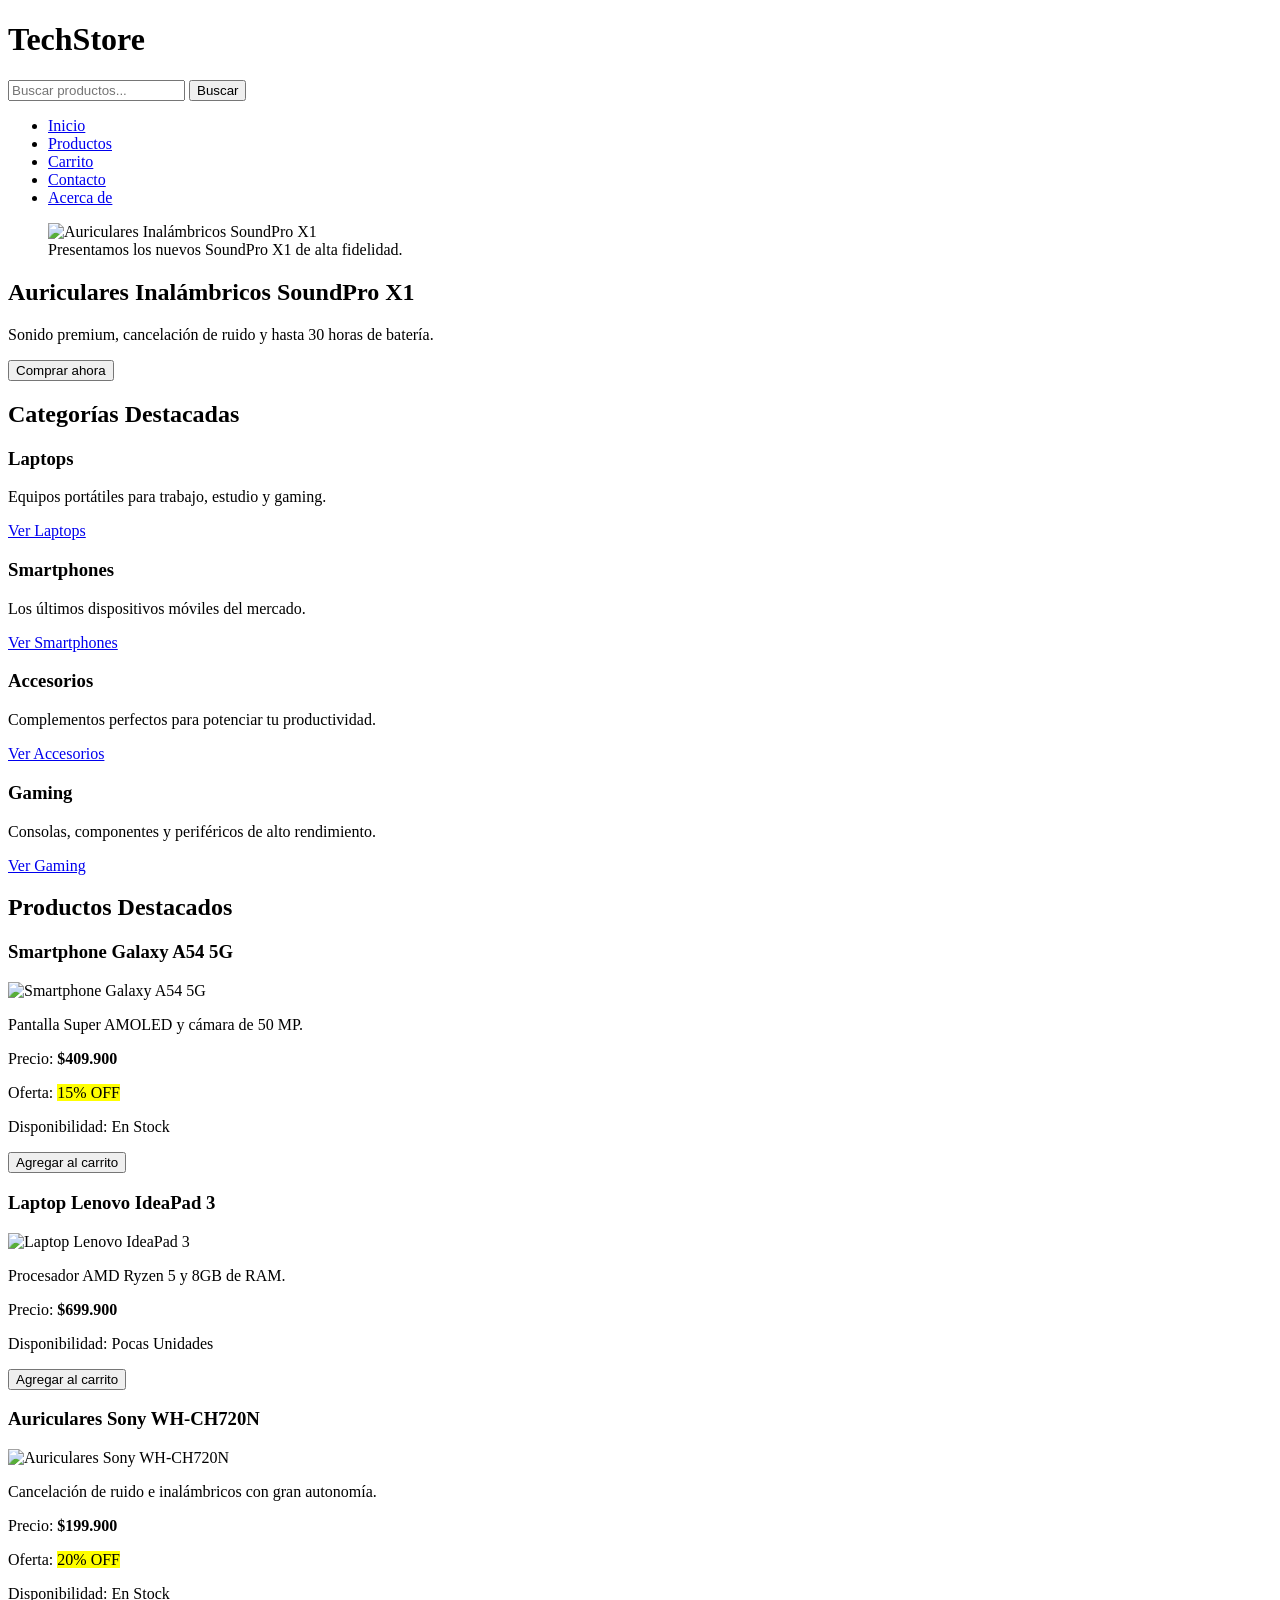
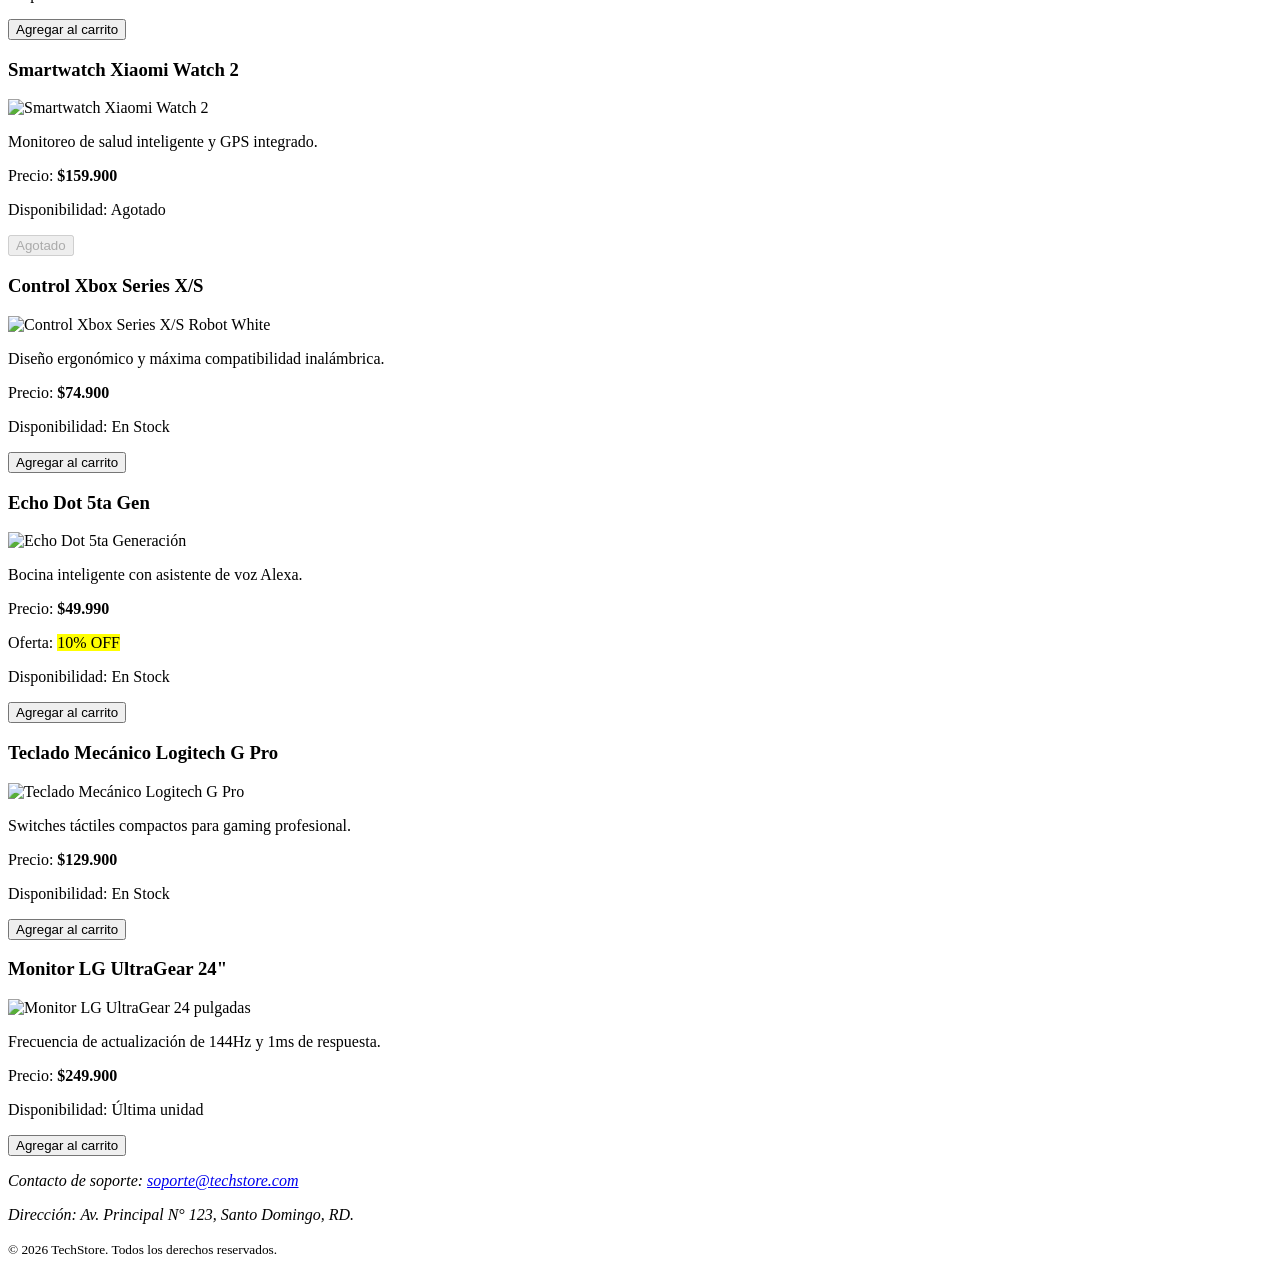
==== Proyecto HTML/index.html @ 65354253 "Add files via upload" ====
<!DOCTYPE html>
<html lang="es">
<head>
    <meta charset="UTF-8">
    <meta name="viewport" content="width=device-width, initial-scale=1.0">
    <meta name="description" content="TechStore Online - Tu tienda de tecnología favorita">
    <title>TechStore Online - Inicio</title>
    <base href="./">
</head>
<body>

    <header>
        <div class="logo">
            <h1>TechStore</h1>
        </div>
        
        <form action="productos.html" method="GET">
            <input type="search" placeholder="Buscar productos..." aria-label="Buscar productos">
            <button type="submit">Buscar</button>
        </form>

        <nav>
            <ul>
                <li><a href="index.html">Inicio</a></li>
                <li><a href="productos.html">Productos</a></li>
                <li><a href="carrito.html">Carrito</a></li>
                <li><a href="contacto.html">Contacto</a></li>
                <li><a href="acerca.html">Acerca de</a></li>
            </ul>
        </nav>
    </header>

    <main>
        <section class="banner-promocional">
            <figure>
                <img src="img/banner-auriculares.jpg" alt="Auriculares Inalámbricos SoundPro X1">
                <figcaption>Presentamos los nuevos SoundPro X1 de alta fidelidad.</figcaption>
            </figure>
            <h1>Auriculares Inalámbricos SoundPro X1</h1>
            <p>Sonido premium, cancelación de ruido y hasta 30 horas de batería.</p>
            <a href="producto.html"><button type="button">Comprar ahora</button></a>
        </section>

        <section class="categorias-destacadas">
            <h2>Categorías Destacadas</h2>
            <nav>
                <article>
                    <h3>Laptops</h3>
                    <p>Equipos portátiles para trabajo, estudio y gaming.</p>
                    <a href="productos.html?categoria=laptops">Ver Laptops</a>
                </article>
                <article>
                    <h3>Smartphones</h3>
                    <p>Los últimos dispositivos móviles del mercado.</p>
                    <a href="productos.html?categoria=smartphones">Ver Smartphones</a>
                </article>
                <article>
                    <h3>Accesorios</h3>
                    <p>Complementos perfectos para potenciar tu productividad.</p>
                    <a href="productos.html?categoria=accesorios">Ver Accesorios</a>
                </article>
                <article>
                    <h3>Gaming</h3>
                    <p>Consolas, componentes y periféricos de alto rendimiento.</p>
                    <a href="productos.html?categoria=gaming">Ver Gaming</a>
                </article>
            </nav>
        </section>

        <section class="productos-destacados">
            <h2>Productos Destacados</h2>
            
            <article class="producto-tarjeta">
                <header>
                    <h3>Smartphone Galaxy A54 5G</h3>
                </header>
                <img src="img/galaxy-a54.jpg" alt="Smartphone Galaxy A54 5G">
                <p>Pantalla Super AMOLED y cámara de 50 MP.</p>
                <footer>
                    <p>Precio: <strong>$409.900</strong></p>
                    <p>Oferta: <mark>15% OFF</mark></p>
                    <p>Disponibilidad: En Stock</p>
                    <button type="button">Agregar al carrito</button>
                </footer>
            </article>

            <article class="producto-tarjeta">
                <header>
                    <h3>Laptop Lenovo IdeaPad 3</h3>
                </header>
                <img src="img/ideapad-3.jpg" alt="Laptop Lenovo IdeaPad 3">
                <p>Procesador AMD Ryzen 5 y 8GB de RAM.</p>
                <footer>
                    <p>Precio: <strong>$699.900</strong></p>
                    <p>Disponibilidad: Pocas Unidades</p>
                    <button type="button">Agregar al carrito</button>
                </footer>
            </article>

            <article class="producto-tarjeta">
                <header>
                    <h3>Auriculares Sony WH-CH720N</h3>
                </header>
                <img src="img/sony-ch720n.jpg" alt="Auriculares Sony WH-CH720N">
                <p>Cancelación de ruido e inalámbricos con gran autonomía.</p>
                <footer>
                    <p>Precio: <strong>$199.900</strong></p>
                    <p>Oferta: <mark>20% OFF</mark></p>
                    <p>Disponibilidad: En Stock</p>
                    <button type="button">Agregar al carrito</button>
                </footer>
            </article>

            <article class="producto-tarjeta">
                <header>
                    <h3>Smartwatch Xiaomi Watch 2</h3>
                </header>
                <img src="img/xiaomi-watch2.jpg" alt="Smartwatch Xiaomi Watch 2">
                <p>Monitoreo de salud inteligente y GPS integrado.</p>
                <footer>
                    <p>Precio: <strong>$159.900</strong></p>
                    <p>Disponibilidad: Agotado</p>
                    <button type="button" disabled>Agotado</button>
                </footer>
            </article>

            <article class="producto-tarjeta">
                <header>
                    <h3>Control Xbox Series X/S</h3>
                </header>
                <img src="img/control-xbox.jpg" alt="Control Xbox Series X/S Robot White">
                <p>Diseño ergonómico y máxima compatibilidad inalámbrica.</p>
                <footer>
                    <p>Precio: <strong>$74.900</strong></p>
                    <p>Disponibilidad: En Stock</p>
                    <button type="button">Agregar al carrito</button>
                </footer>
            </article>

            <article class="producto-tarjeta">
                <header>
                    <h3>Echo Dot 5ta Gen</h3>
                </header>
                <img src="img/echo-dot5.jpg" alt="Echo Dot 5ta Generación">
                <p>Bocina inteligente con asistente de voz Alexa.</p>
                <footer>
                    <p>Precio: <strong>$49.990</strong></p>
                    <p>Oferta: <mark>10% OFF</mark></p>
                    <p>Disponibilidad: En Stock</p>
                    <button type="button">Agregar al carrito</button>
                </footer>
            </article>

            <article class="producto-tarjeta">
                <header>
                    <h3>Teclado Mecánico Logitech G Pro</h3>
                </header>
                <img src="img/teclado-gpro.jpg" alt="Teclado Mecánico Logitech G Pro">
                <p>Switches táctiles compactos para gaming profesional.</p>
                <footer>
                    <p>Precio: <strong>$129.900</strong></p>
                    <p>Disponibilidad: En Stock</p>
                    <button type="button">Agregar al carrito</button>
                </footer>
            </article>

            <article class="producto-tarjeta">
                <header>
                    <h3>Monitor LG UltraGear 24"</h3>
                </header>
                <img src="img/monitor-lg.jpg" alt="Monitor LG UltraGear 24 pulgadas">
                <p>Frecuencia de actualización de 144Hz y 1ms de respuesta.</p>
                <footer>
                    <p>Precio: <strong>$249.900</strong></p>
                    <p>Disponibilidad: Última unidad</p>
                    <button type="button">Agregar al carrito</button>
                </footer>
            </article>
        </section>
    </main>

    <footer>
        <address>
            <p>Contacto de soporte: <a href="mailto:soporte@techstore.com">soporte@techstore.com</a></p>
            <p>Dirección: Av. Principal N° 123, Santo Domingo, RD.</p>
        </address>
        <p><small>&copy; 2026 TechStore. Todos los derechos reservados.</small></p>
    </footer>

</body>
</html>
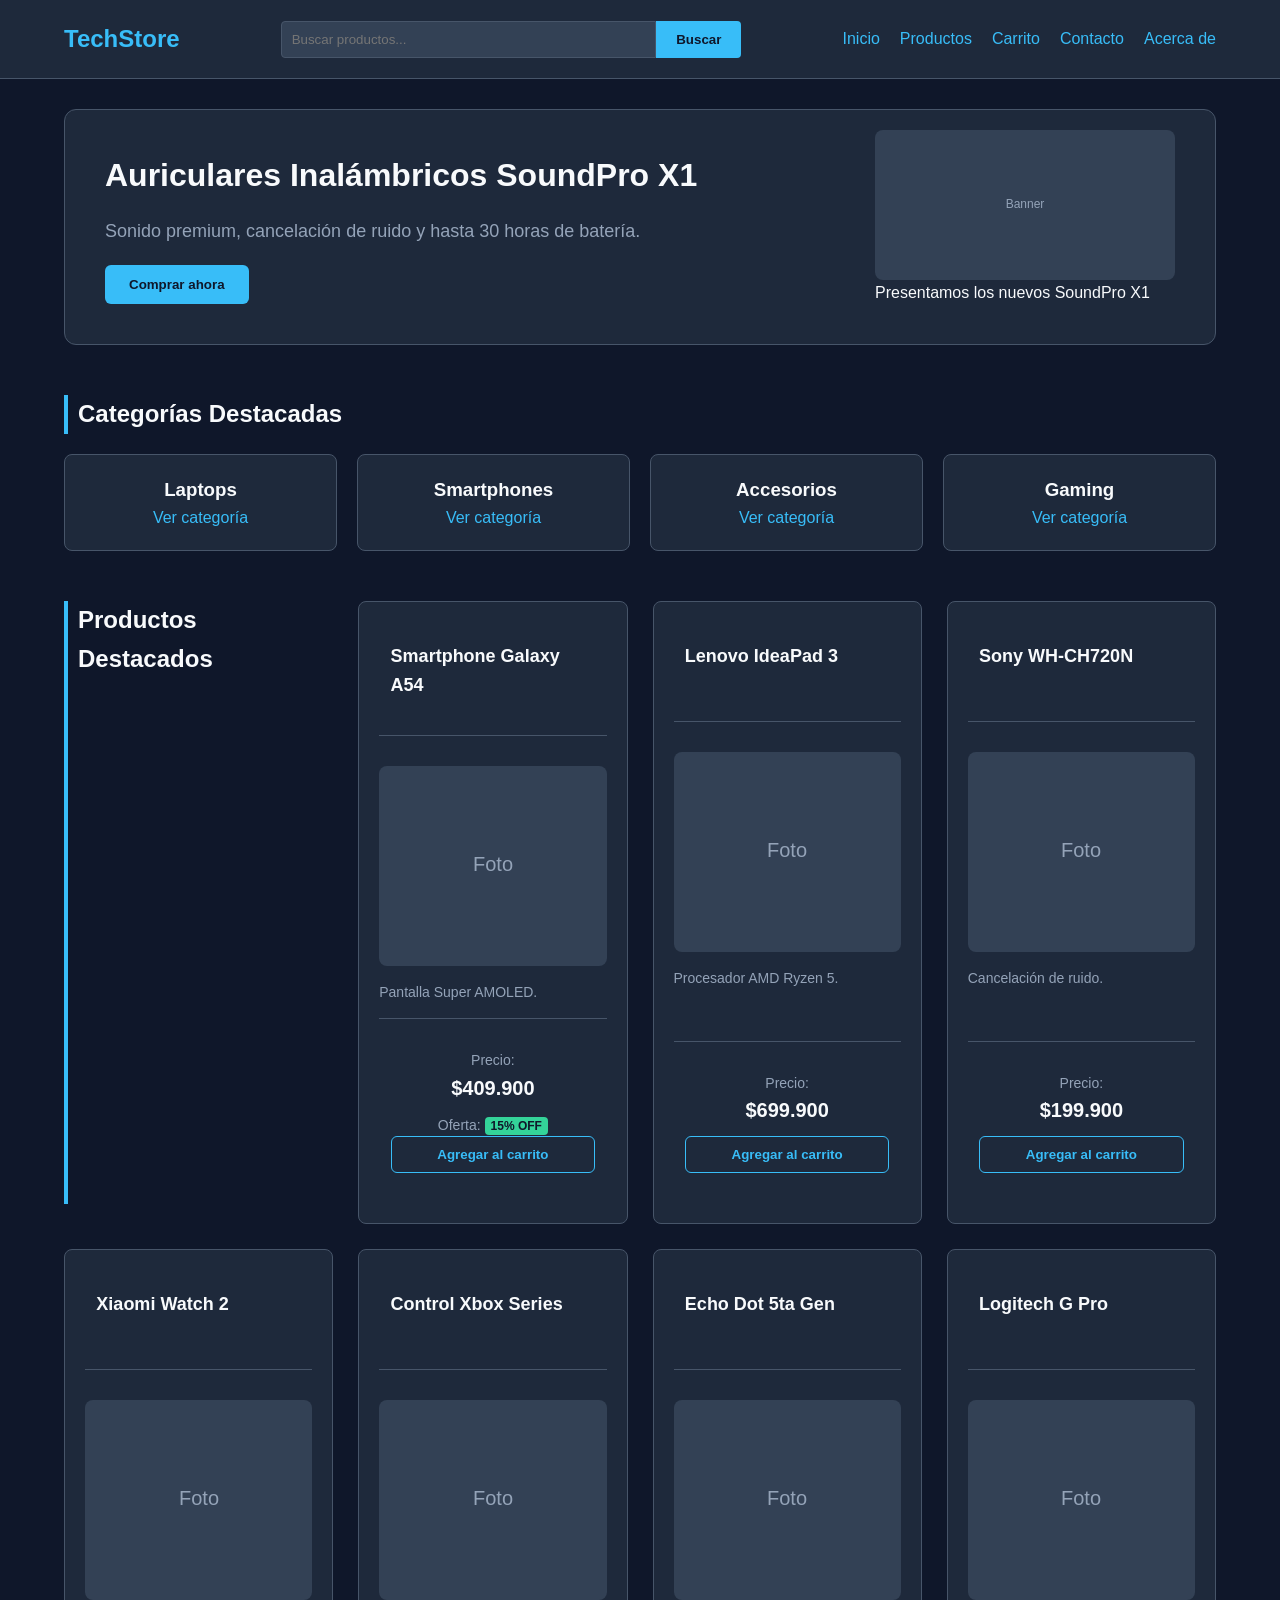
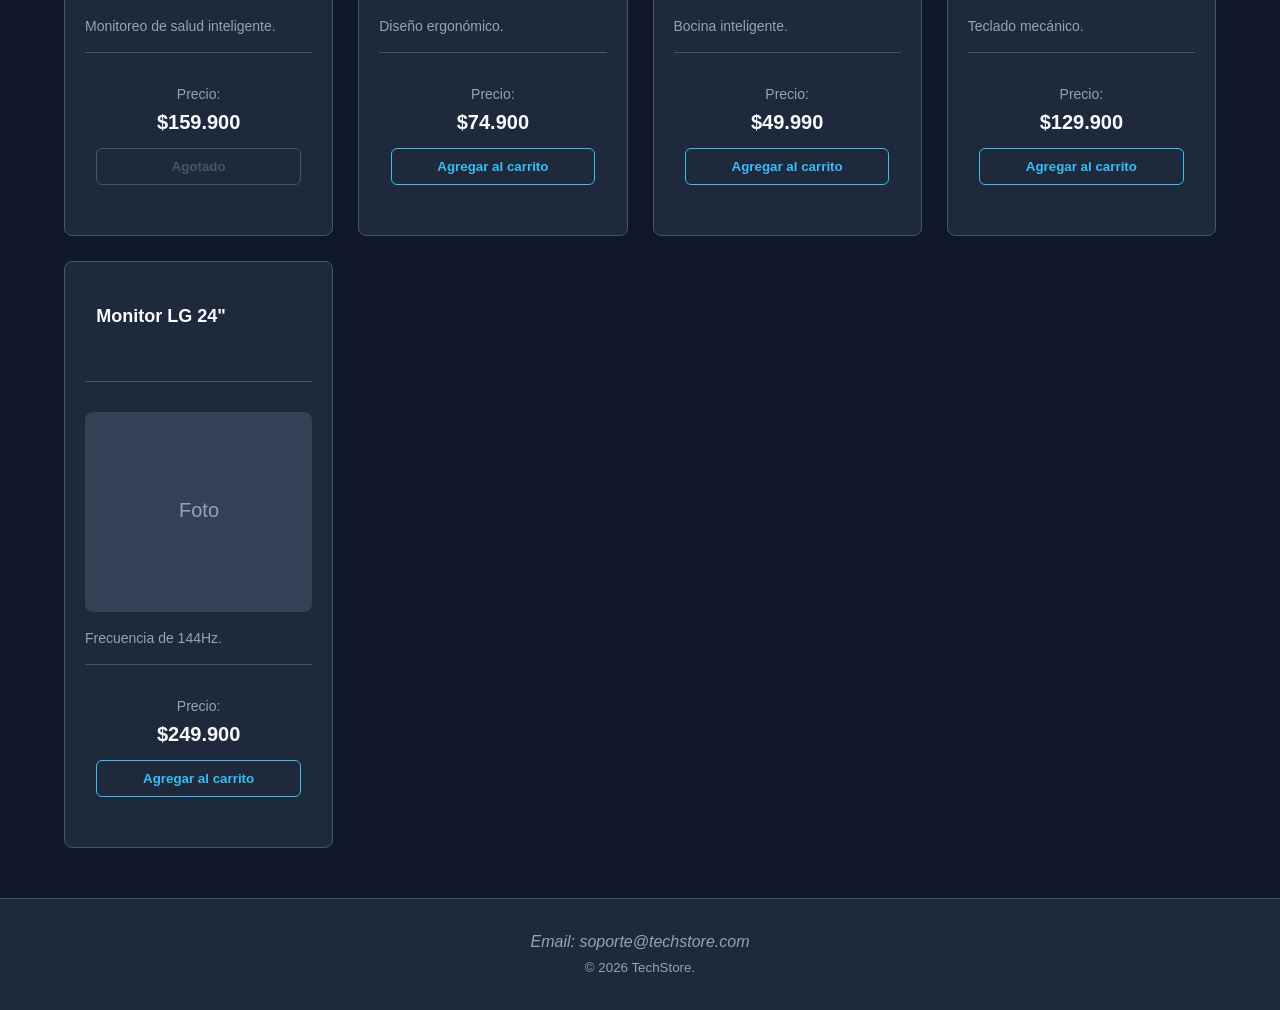
==== commit 06c00536: "Add files via upload" ====
--- a/Proyecto HTML/index.html
+++ b/Proyecto HTML/index.html
@@ -3,9 +3,8 @@
 <head>
     <meta charset="UTF-8">
     <meta name="viewport" content="width=device-width, initial-scale=1.0">
-    <meta name="description" content="TechStore Online - Tu tienda de tecnología favorita">
     <title>TechStore Online - Inicio</title>
-    <base href="./">
+    <link rel="stylesheet" href="style.css">
 </head>
 <body>
 
@@ -13,12 +12,10 @@
         <div class="logo">
             <h1>TechStore</h1>
         </div>
-        
         <form action="productos.html" method="GET">
             <input type="search" placeholder="Buscar productos..." aria-label="Buscar productos">
             <button type="submit">Buscar</button>
         </form>
-
         <nav>
             <ul>
                 <li><a href="index.html">Inicio</a></li>
@@ -33,8 +30,8 @@
     <main>
         <section class="banner-promocional">
             <figure>
-                <img src="img/banner-auriculares.jpg" alt="Auriculares Inalámbricos SoundPro X1">
-                <figcaption>Presentamos los nuevos SoundPro X1 de alta fidelidad.</figcaption>
+                <img src="data:image/svg+xml;charset=UTF-8,%3Csvg%20xmlns%3D%22http%3A%2F%2Fwww.w3.org%2F2000%2Fsvg%22%20width%3D%22600%22%20height%3D%22300%22%3E%3Crect%20width%3D%22100%25%22%20height%3D%22100%25%22%20fill%3D%22%23334155%22%2F%3E%3Ctext%20x%3D%2250%25%22%20y%3D%2250%25%22%20dominant-baseline%3D%22middle%22%20text-anchor%3D%22middle%22%20fill%3D%22%2394a3b8%22%20font-family%3D%22sans-serif%22%20font-size%3D%2224%22%3EBanner%3C%2Ftext%3E%3C%2Fsvg%3E" alt="Promoción">
+                <figcaption>Presentamos los nuevos SoundPro X1</figcaption>
             </figure>
             <h1>Auriculares Inalámbricos SoundPro X1</h1>
             <p>Sonido premium, cancelación de ruido y hasta 30 horas de batería.</p>
@@ -46,23 +43,19 @@
             <nav>
                 <article>
                     <h3>Laptops</h3>
-                    <p>Equipos portátiles para trabajo, estudio y gaming.</p>
-                    <a href="productos.html?categoria=laptops">Ver Laptops</a>
+                    <a href="productos.html?cat=laptops">Ver categoría</a>
                 </article>
                 <article>
                     <h3>Smartphones</h3>
-                    <p>Los últimos dispositivos móviles del mercado.</p>
-                    <a href="productos.html?categoria=smartphones">Ver Smartphones</a>
+                    <a href="productos.html?cat=smartphones">Ver categoría</a>
                 </article>
                 <article>
                     <h3>Accesorios</h3>
-                    <p>Complementos perfectos para potenciar tu productividad.</p>
-                    <a href="productos.html?categoria=accesorios">Ver Accesorios</a>
+                    <a href="productos.html?cat=accesorios">Ver categoría</a>
                 </article>
                 <article>
                     <h3>Gaming</h3>
-                    <p>Consolas, componentes y periféricos de alto rendimiento.</p>
-                    <a href="productos.html?categoria=gaming">Ver Gaming</a>
+                    <a href="productos.html?cat=gaming">Ver categoría</a>
                 </article>
             </nav>
         </section>
@@ -71,108 +64,82 @@
             <h2>Productos Destacados</h2>
             
             <article class="producto-tarjeta">
-                <header>
-                    <h3>Smartphone Galaxy A54 5G</h3>
-                </header>
-                <img src="img/galaxy-a54.jpg" alt="Smartphone Galaxy A54 5G">
-                <p>Pantalla Super AMOLED y cámara de 50 MP.</p>
+                <header><h3>Smartphone Galaxy A54</h3></header>
+                <img src="data:image/svg+xml;charset=UTF-8,%3Csvg%20xmlns%3D%22http%3A%2F%2Fwww.w3.org%2F2000%2Fsvg%22%20width%3D%22300%22%20height%3D%22200%22%3E%3Crect%20width%3D%22100%25%22%20height%3D%22100%25%22%20fill%3D%22%23334155%22%2F%3E%3Ctext%20x%3D%2250%25%22%20y%3D%2250%25%22%20dominant-baseline%3D%22middle%22%20text-anchor%3D%22middle%22%20fill%3D%22%2394a3b8%22%20font-family%3D%22sans-serif%22%20font-size%3D%2220%22%3EFoto%3C%2Ftext%3E%3C%2Fsvg%3E" alt="Galaxy A54">
+                <p>Pantalla Super AMOLED.</p>
                 <footer>
                     <p>Precio: <strong>$409.900</strong></p>
                     <p>Oferta: <mark>15% OFF</mark></p>
-                    <p>Disponibilidad: En Stock</p>
                     <button type="button">Agregar al carrito</button>
                 </footer>
             </article>
 
             <article class="producto-tarjeta">
-                <header>
-                    <h3>Laptop Lenovo IdeaPad 3</h3>
-                </header>
-                <img src="img/ideapad-3.jpg" alt="Laptop Lenovo IdeaPad 3">
-                <p>Procesador AMD Ryzen 5 y 8GB de RAM.</p>
+                <header><h3>Lenovo IdeaPad 3</h3></header>
+                <img src="data:image/svg+xml;charset=UTF-8,%3Csvg%20xmlns%3D%22http%3A%2F%2Fwww.w3.org%2F2000%2Fsvg%22%20width%3D%22300%22%20height%3D%22200%22%3E%3Crect%20width%3D%22100%25%22%20height%3D%22100%25%22%20fill%3D%22%23334155%22%2F%3E%3Ctext%20x%3D%2250%25%22%20y%3D%2250%25%22%20dominant-baseline%3D%22middle%22%20text-anchor%3D%22middle%22%20fill%3D%22%2394a3b8%22%20font-family%3D%22sans-serif%22%20font-size%3D%2220%22%3EFoto%3C%2Ftext%3E%3C%2Fsvg%3E" alt="Lenovo IdeaPad 3">
+                <p>Procesador AMD Ryzen 5.</p>
                 <footer>
                     <p>Precio: <strong>$699.900</strong></p>
-                    <p>Disponibilidad: Pocas Unidades</p>
                     <button type="button">Agregar al carrito</button>
                 </footer>
             </article>
 
             <article class="producto-tarjeta">
-                <header>
-                    <h3>Auriculares Sony WH-CH720N</h3>
-                </header>
-                <img src="img/sony-ch720n.jpg" alt="Auriculares Sony WH-CH720N">
-                <p>Cancelación de ruido e inalámbricos con gran autonomía.</p>
+                <header><h3>Sony WH-CH720N</h3></header>
+                <img src="data:image/svg+xml;charset=UTF-8,%3Csvg%20xmlns%3D%22http%3A%2F%2Fwww.w3.org%2F2000%2Fsvg%22%20width%3D%22300%22%20height%3D%22200%22%3E%3Crect%20width%3D%22100%25%22%20height%3D%22100%25%22%20fill%3D%22%23334155%22%2F%3E%3Ctext%20x%3D%2250%25%22%20y%3D%2250%25%22%20dominant-baseline%3D%22middle%22%20text-anchor%3D%22middle%22%20fill%3D%22%2394a3b8%22%20font-family%3D%22sans-serif%22%20font-size%3D%2220%22%3EFoto%3C%2Ftext%3E%3C%2Fsvg%3E" alt="Auriculares Sony">
+                <p>Cancelación de ruido.</p>
                 <footer>
                     <p>Precio: <strong>$199.900</strong></p>
-                    <p>Oferta: <mark>20% OFF</mark></p>
-                    <p>Disponibilidad: En Stock</p>
                     <button type="button">Agregar al carrito</button>
                 </footer>
             </article>
 
             <article class="producto-tarjeta">
-                <header>
-                    <h3>Smartwatch Xiaomi Watch 2</h3>
-                </header>
-                <img src="img/xiaomi-watch2.jpg" alt="Smartwatch Xiaomi Watch 2">
-                <p>Monitoreo de salud inteligente y GPS integrado.</p>
+                <header><h3>Xiaomi Watch 2</h3></header>
+                <img src="data:image/svg+xml;charset=UTF-8,%3Csvg%20xmlns%3D%22http%3A%2F%2Fwww.w3.org%2F2000%2Fsvg%22%20width%3D%22300%22%20height%3D%22200%22%3E%3Crect%20width%3D%22100%25%22%20height%3D%22100%25%22%20fill%3D%22%23334155%22%2F%3E%3Ctext%20x%3D%2250%25%22%20y%3D%2250%25%22%20dominant-baseline%3D%22middle%22%20text-anchor%3D%22middle%22%20fill%3D%22%2394a3b8%22%20font-family%3D%22sans-serif%22%20font-size%3D%2220%22%3EFoto%3C%2Ftext%3E%3C%2Fsvg%3E" alt="Xiaomi Watch 2">
+                <p>Monitoreo de salud inteligente.</p>
                 <footer>
                     <p>Precio: <strong>$159.900</strong></p>
-                    <p>Disponibilidad: Agotado</p>
                     <button type="button" disabled>Agotado</button>
                 </footer>
             </article>
 
             <article class="producto-tarjeta">
-                <header>
-                    <h3>Control Xbox Series X/S</h3>
-                </header>
-                <img src="img/control-xbox.jpg" alt="Control Xbox Series X/S Robot White">
-                <p>Diseño ergonómico y máxima compatibilidad inalámbrica.</p>
+                <header><h3>Control Xbox Series</h3></header>
+                <img src="data:image/svg+xml;charset=UTF-8,%3Csvg%20xmlns%3D%22http%3A%2F%2Fwww.w3.org%2F2000%2Fsvg%22%20width%3D%22300%22%20height%3D%22200%22%3E%3Crect%20width%3D%22100%25%22%20height%3D%22100%25%22%20fill%3D%22%23334155%22%2F%3E%3Ctext%20x%3D%2250%25%22%20y%3D%2250%25%22%20dominant-baseline%3D%22middle%22%20text-anchor%3D%22middle%22%20fill%3D%22%2394a3b8%22%20font-family%3D%22sans-serif%22%20font-size%3D%2220%22%3EFoto%3C%2Ftext%3E%3C%2Fsvg%3E" alt="Control Xbox">
+                <p>Diseño ergonómico.</p>
                 <footer>
                     <p>Precio: <strong>$74.900</strong></p>
-                    <p>Disponibilidad: En Stock</p>
                     <button type="button">Agregar al carrito</button>
                 </footer>
             </article>
 
             <article class="producto-tarjeta">
-                <header>
-                    <h3>Echo Dot 5ta Gen</h3>
-                </header>
-                <img src="img/echo-dot5.jpg" alt="Echo Dot 5ta Generación">
-                <p>Bocina inteligente con asistente de voz Alexa.</p>
+                <header><h3>Echo Dot 5ta Gen</h3></header>
+                <img src="data:image/svg+xml;charset=UTF-8,%3Csvg%20xmlns%3D%22http%3A%2F%2Fwww.w3.org%2F2000%2Fsvg%22%20width%3D%22300%22%20height%3D%22200%22%3E%3Crect%20width%3D%22100%25%22%20height%3D%22100%25%22%20fill%3D%22%23334155%22%2F%3E%3Ctext%20x%3D%2250%25%22%20y%3D%2250%25%22%20dominant-baseline%3D%22middle%22%20text-anchor%3D%22middle%22%20fill%3D%22%2394a3b8%22%20font-family%3D%22sans-serif%22%20font-size%3D%2220%22%3EFoto%3C%2Ftext%3E%3C%2Fsvg%3E" alt="Echo Dot">
+                <p>Bocina inteligente.</p>
                 <footer>
                     <p>Precio: <strong>$49.990</strong></p>
-                    <p>Oferta: <mark>10% OFF</mark></p>
-                    <p>Disponibilidad: En Stock</p>
                     <button type="button">Agregar al carrito</button>
                 </footer>
             </article>
 
             <article class="producto-tarjeta">
-                <header>
-                    <h3>Teclado Mecánico Logitech G Pro</h3>
-                </header>
-                <img src="img/teclado-gpro.jpg" alt="Teclado Mecánico Logitech G Pro">
-                <p>Switches táctiles compactos para gaming profesional.</p>
+                <header><h3>Logitech G Pro</h3></header>
+                <img src="data:image/svg+xml;charset=UTF-8,%3Csvg%20xmlns%3D%22http%3A%2F%2Fwww.w3.org%2F2000%2Fsvg%22%20width%3D%22300%22%20height%3D%22200%22%3E%3Crect%20width%3D%22100%25%22%20height%3D%22100%25%22%20fill%3D%22%23334155%22%2F%3E%3Ctext%20x%3D%2250%25%22%20y%3D%2250%25%22%20dominant-baseline%3D%22middle%22%20text-anchor%3D%22middle%22%20fill%3D%22%2394a3b8%22%20font-family%3D%22sans-serif%22%20font-size%3D%2220%22%3EFoto%3C%2Ftext%3E%3C%2Fsvg%3E" alt="Logitech G Pro">
+                <p>Teclado mecánico.</p>
                 <footer>
                     <p>Precio: <strong>$129.900</strong></p>
-                    <p>Disponibilidad: En Stock</p>
                     <button type="button">Agregar al carrito</button>
                 </footer>
             </article>
 
             <article class="producto-tarjeta">
-                <header>
-                    <h3>Monitor LG UltraGear 24"</h3>
-                </header>
-                <img src="img/monitor-lg.jpg" alt="Monitor LG UltraGear 24 pulgadas">
-                <p>Frecuencia de actualización de 144Hz y 1ms de respuesta.</p>
+                <header><h3>Monitor LG 24"</h3></header>
+                <img src="data:image/svg+xml;charset=UTF-8,%3Csvg%20xmlns%3D%22http%3A%2F%2Fwww.w3.org%2F2000%2Fsvg%22%20width%3D%22300%22%20height%3D%22200%22%3E%3Crect%20width%3D%22100%25%22%20height%3D%22100%25%22%20fill%3D%22%23334155%22%2F%3E%3Ctext%20x%3D%2250%25%22%20y%3D%2250%25%22%20dominant-baseline%3D%22middle%22%20text-anchor%3D%22middle%22%20fill%3D%22%2394a3b8%22%20font-family%3D%22sans-serif%22%20font-size%3D%2220%22%3EFoto%3C%2Ftext%3E%3C%2Fsvg%3E" alt="Monitor LG">
+                <p>Frecuencia de 144Hz.</p>
                 <footer>
                     <p>Precio: <strong>$249.900</strong></p>
-                    <p>Disponibilidad: Última unidad</p>
                     <button type="button">Agregar al carrito</button>
                 </footer>
             </article>
@@ -181,10 +148,9 @@
 
     <footer>
         <address>
-            <p>Contacto de soporte: <a href="mailto:soporte@techstore.com">soporte@techstore.com</a></p>
-            <p>Dirección: Av. Principal N° 123, Santo Domingo, RD.</p>
+            <p>Email: soporte@techstore.com</p>
         </address>
-        <p><small>&copy; 2026 TechStore. Todos los derechos reservados.</small></p>
+        <p><small>&copy; 2026 TechStore.</small></p>
     </footer>
 
 </body>
--- a/Proyecto HTML/style.css
+++ b/Proyecto HTML/style.css
@@ -0,0 +1,424 @@
+/* ==========================================================================
+   style.css - Diseño para TechStore Online
+   ========================================================================== */
+
+/* 1. Variables y reseteo básico */
+:root {
+    --bg-main: #0f172a;        /* Fondo principal (azul muy oscuro) */
+    --bg-card: #1e293b;        /* Fondo de tarjetas y secciones */
+    --bg-input: #334155;       /* Fondo de inputs */
+    --text-main: #f8fafc;      /* Texto principal (blanco) */
+    --text-muted: #94a3b8;     /* Texto secundario (gris claro) */
+    --accent: #38bdf8;         /* Color de acento (cyan) */
+    --accent-hover: #0ea5e9;   /* Color de acento al pasar el mouse */
+    --border-color: #475569;   /* Color de bordes */
+    --font-family: 'Segoe UI', Roboto, Helvetica, Arial, sans-serif;
+}
+
+* {
+    box-sizing: border-box;
+    margin: 0;
+    padding: 0;
+}
+
+body {
+    background-color: var(--bg-main);
+    color: var(--text-main);
+    font-family: var(--font-family);
+    line-height: 1.6;
+}
+
+a {
+    color: var(--accent);
+    text-decoration: none;
+    transition: color 0.3s;
+}
+
+a:hover {
+    color: var(--accent-hover);
+    text-decoration: underline;
+}
+
+img, video {
+    max-width: 100%;
+    height: auto;
+    border-radius: 8px;
+    display: block;
+}
+
+/* 2. Encabezado y Navegación */
+header {
+    background-color: var(--bg-card);
+    border-bottom: 1px solid var(--border-color);
+    padding: 20px 5%;
+    display: flex;
+    justify-content: space-between;
+    align-items: center;
+    flex-wrap: wrap;
+    margin-bottom: 30px;
+}
+
+header .logo h1 {
+    color: var(--accent);
+    font-size: 24px;
+}
+
+header form {
+    display: flex;
+    width: 40%;
+}
+
+header form input {
+    width: 100%;
+    padding: 10px;
+    background-color: var(--bg-input);
+    border: 1px solid var(--border-color);
+    color: var(--text-main);
+    border-radius: 4px 0 0 4px;
+    outline: none;
+}
+
+header form button {
+    padding: 10px 20px;
+    background-color: var(--accent);
+    color: var(--bg-main);
+    border: none;
+    border-radius: 0 4px 4px 0;
+    font-weight: bold;
+    cursor: pointer;
+}
+
+header nav ul {
+    list-style: none;
+    display: flex;
+    gap: 20px;
+}
+
+/* 3. Estructura Principal */
+main {
+    padding: 0 5%;
+    min-height: 60vh;
+}
+
+section {
+    margin-bottom: 50px;
+}
+
+h2 {
+    margin-bottom: 20px;
+    border-left: 4px solid var(--accent);
+    padding-left: 10px;
+    color: var(--text-main);
+}
+
+/* 4. Banner Promocional */
+.banner-promocional {
+    background-color: var(--bg-card);
+    border: 1px solid var(--border-color);
+    border-radius: 12px;
+    padding: 40px;
+    display: flex;
+    flex-direction: column;
+    position: relative;
+}
+
+.banner-promocional figure {
+    position: absolute;
+    right: 40px;
+    top: 20px;
+    width: 300px;
+}
+
+.banner-promocional figure img {
+    width: 100%;
+}
+
+.banner-promocional h1 {
+    font-size: 32px;
+    margin-bottom: 15px;
+    max-width: 60%;
+}
+
+.banner-promocional p {
+    font-size: 18px;
+    color: var(--text-muted);
+    margin-bottom: 20px;
+    max-width: 60%;
+}
+
+.banner-promocional button {
+    align-self: flex-start;
+    padding: 12px 24px;
+    background-color: var(--accent);
+    color: var(--bg-main);
+    border: none;
+    border-radius: 6px;
+    font-weight: bold;
+    cursor: pointer;
+}
+
+/* 5. Categorías y Productos (Grid) */
+.categorias-destacadas nav {
+    display: grid;
+    grid-template-columns: repeat(auto-fit, minmax(200px, 1fr));
+    gap: 20px;
+}
+
+.categorias-destacadas article {
+    background-color: var(--bg-card);
+    padding: 20px;
+    border-radius: 8px;
+    text-align: center;
+    border: 1px solid var(--border-color);
+}
+
+.productos-destacados {
+    display: grid;
+    grid-template-columns: repeat(auto-fit, minmax(250px, 1fr));
+    gap: 25px;
+}
+
+.producto-tarjeta {
+    background-color: var(--bg-card);
+    border: 1px solid var(--border-color);
+    border-radius: 8px;
+    padding: 20px;
+    display: flex;
+    flex-direction: column;
+    transition: transform 0.2s;
+}
+
+.producto-tarjeta:hover {
+    transform: translateY(-5px);
+    border-color: var(--accent);
+}
+
+.producto-tarjeta header h3 {
+    font-size: 18px;
+    margin-bottom: 15px;
+    min-height: 44px;
+}
+
+.producto-tarjeta img {
+    width: 100%;
+    height: 200px;
+    object-fit: cover;
+    margin-bottom: 15px;
+}
+
+.producto-tarjeta p {
+    color: var(--text-muted);
+    font-size: 14px;
+    flex-grow: 1;
+}
+
+.producto-tarjeta footer {
+    margin-top: 15px;
+}
+
+.producto-tarjeta footer strong {
+    font-size: 20px;
+    color: var(--text-main);
+    display: block;
+    margin-bottom: 10px;
+}
+
+.producto-tarjeta footer button {
+    width: 100%;
+    padding: 10px;
+    background-color: transparent;
+    border: 1px solid var(--accent);
+    color: var(--accent);
+    border-radius: 6px;
+    font-weight: bold;
+    cursor: pointer;
+    transition: all 0.3s;
+}
+
+.producto-tarjeta footer button:hover:not(:disabled) {
+    background-color: var(--accent);
+    color: var(--bg-main);
+}
+
+.producto-tarjeta footer button:disabled {
+    border-color: var(--border-color);
+    color: var(--border-color);
+    cursor: not-allowed;
+}
+
+mark {
+    background-color: #34d399;
+    color: var(--bg-main);
+    padding: 2px 6px;
+    border-radius: 4px;
+    font-size: 12px;
+    font-weight: bold;
+}
+
+/* 6. Layout con Aside (Filtros) */
+aside {
+    float: left;
+    width: 25%;
+    background-color: var(--bg-card);
+    padding: 20px;
+    border-radius: 8px;
+    border: 1px solid var(--border-color);
+}
+
+aside fieldset {
+    border: none;
+}
+
+aside legend {
+    color: var(--accent);
+    font-weight: bold;
+    margin-bottom: 15px;
+}
+
+aside p {
+    margin-bottom: 15px;
+}
+
+aside label {
+    display: block;
+    margin-bottom: 5px;
+    font-size: 14px;
+}
+
+aside input[type="text"], 
+aside input[type="range"],
+aside select {
+    width: 100%;
+    padding: 8px;
+    background-color: var(--bg-input);
+    border: 1px solid var(--border-color);
+    color: var(--text-main);
+    border-radius: 4px;
+}
+
+aside button {
+    width: 100%;
+    padding: 10px;
+    margin-top: 10px;
+    border-radius: 4px;
+    font-weight: bold;
+    cursor: pointer;
+    border: none;
+}
+
+aside button[type="submit"] {
+    background-color: var(--accent);
+    color: var(--bg-main);
+}
+
+aside button[type="reset"] {
+    background-color: transparent;
+    border: 1px solid var(--border-color);
+    color: var(--text-muted);
+}
+
+.listado-productos {
+    float: right;
+    width: 72%;
+    display: grid;
+    grid-template-columns: repeat(auto-fit, minmax(250px, 1fr));
+    gap: 20px;
+}
+
+/* 7. Tablas (Carrito y Detalles) */
+table {
+    width: 100%;
+    border-collapse: collapse;
+    background-color: var(--bg-card);
+    border-radius: 8px;
+    overflow: hidden;
+    margin-bottom: 20px;
+}
+
+caption {
+    text-align: left;
+    font-weight: bold;
+    color: var(--accent);
+    margin-bottom: 10px;
+    font-size: 18px;
+}
+
+th, td {
+    padding: 15px;
+    text-align: left;
+    border-bottom: 1px solid var(--border-color);
+}
+
+th {
+    background-color: var(--bg-input);
+}
+
+tfoot td {
+    background-color: var(--bg-input);
+}
+
+/* 8. Formularios de Contacto */
+.contacto-seccion form {
+    background-color: var(--bg-card);
+    padding: 30px;
+    border-radius: 8px;
+    border: 1px solid var(--border-color);
+    max-width: 600px;
+    margin: 0 auto;
+}
+
+.contacto-seccion input:not([type="checkbox"]):not([type="radio"]):not([type="color"]):not([type="range"]),
+.contacto-seccion textarea {
+    width: 100%;
+    padding: 10px;
+    background-color: var(--bg-input);
+    border: 1px solid var(--border-color);
+    color: var(--text-main);
+    border-radius: 4px;
+    font-family: inherit;
+}
+
+.contacto-seccion button {
+    padding: 10px 20px;
+    background-color: var(--accent);
+    color: var(--bg-main);
+    border: none;
+    border-radius: 4px;
+    font-weight: bold;
+    cursor: pointer;
+    margin-right: 10px;
+}
+
+/* 9. Detalles y Pie de página */
+details {
+    background-color: var(--bg-card);
+    padding: 15px;
+    border-radius: 8px;
+    border: 1px solid var(--border-color);
+    margin-top: 20px;
+}
+
+summary {
+    cursor: pointer;
+    color: var(--accent);
+    font-weight: bold;
+}
+
+footer {
+    background-color: var(--bg-card);
+    border-top: 1px solid var(--border-color);
+    text-align: center;
+    padding: 30px 5%;
+    margin-top: 50px;
+    color: var(--text-muted);
+}
+
+/* 10. Responsivo Básico */
+@media (max-width: 900px) {
+    header form { width: 100%; margin: 15px 0; order: 3; }
+    header nav { width: 100%; display: flex; justify-content: center; }
+    .banner-promocional figure { display: none; }
+    .banner-promocional h1, .banner-promocional p { max-width: 100%; }
+    aside { width: 100%; float: none; margin-bottom: 30px; }
+    .listado-productos { width: 100%; float: none; }
+}
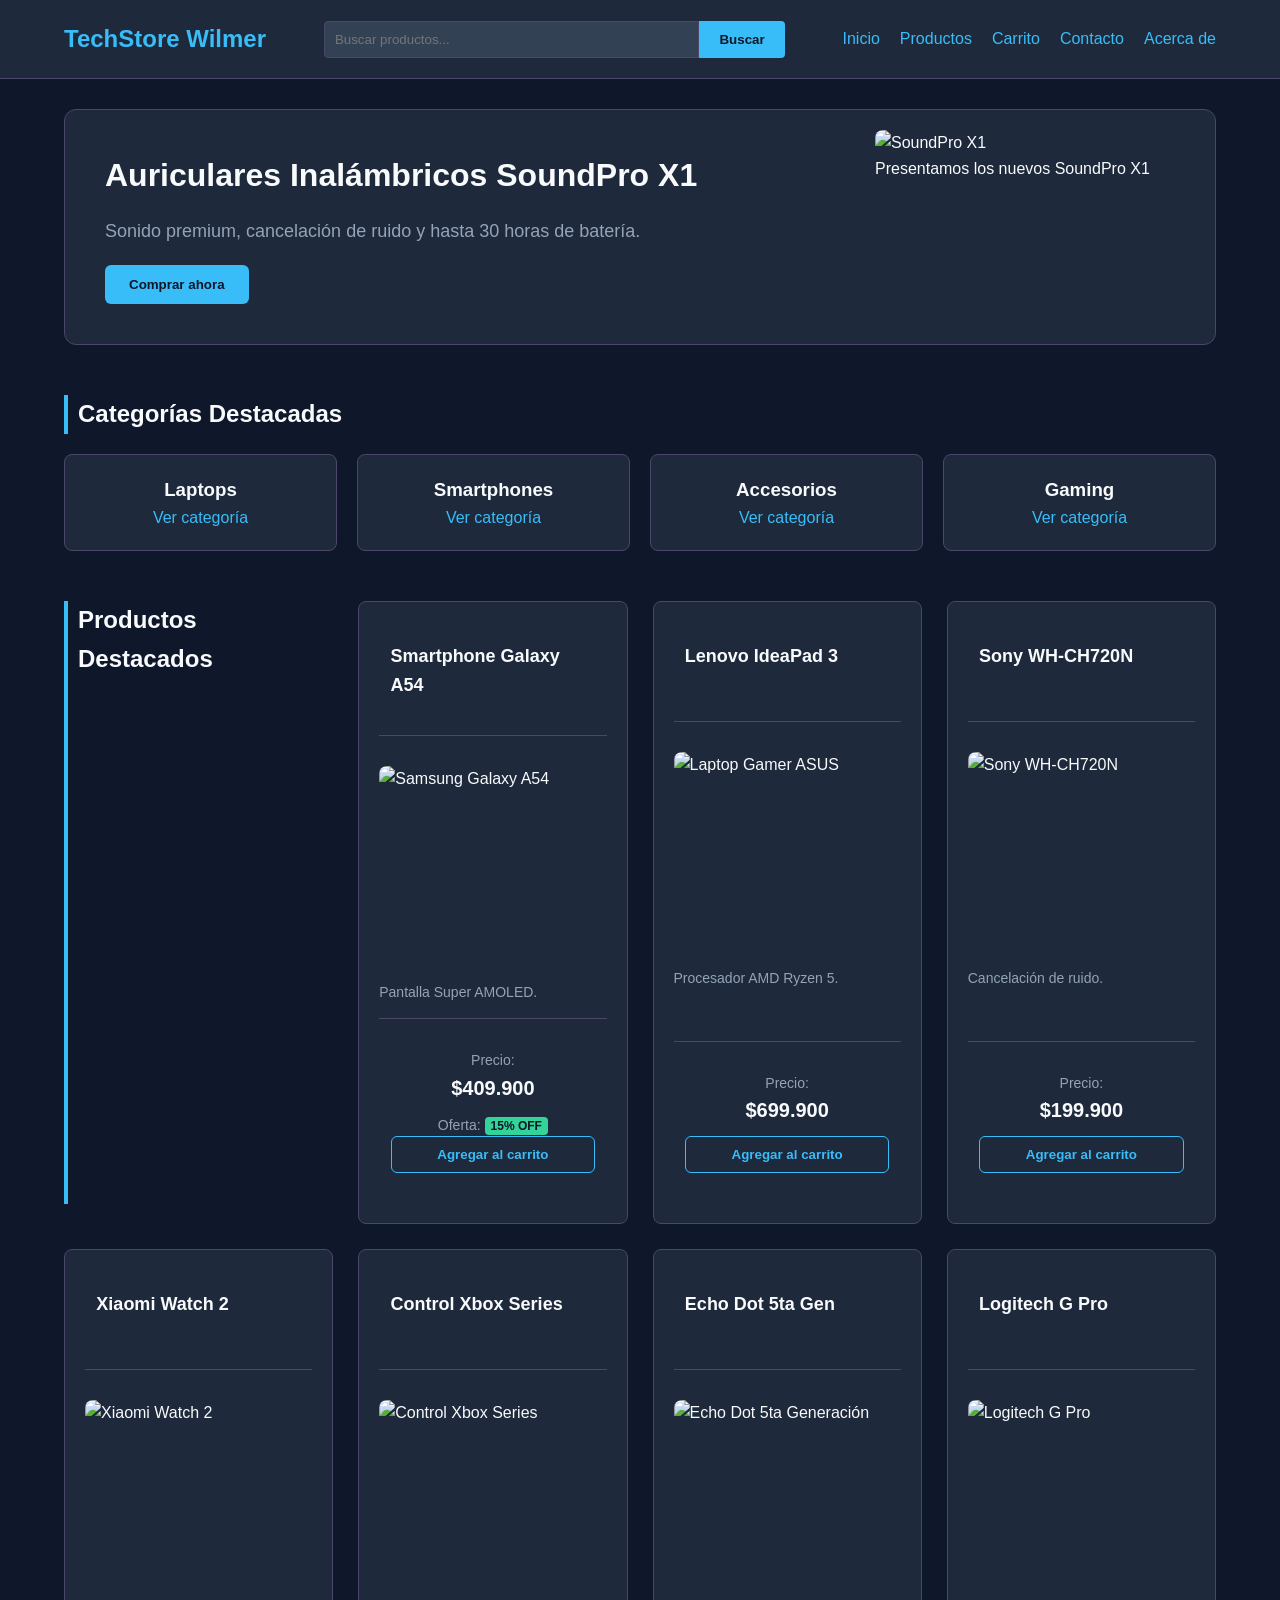
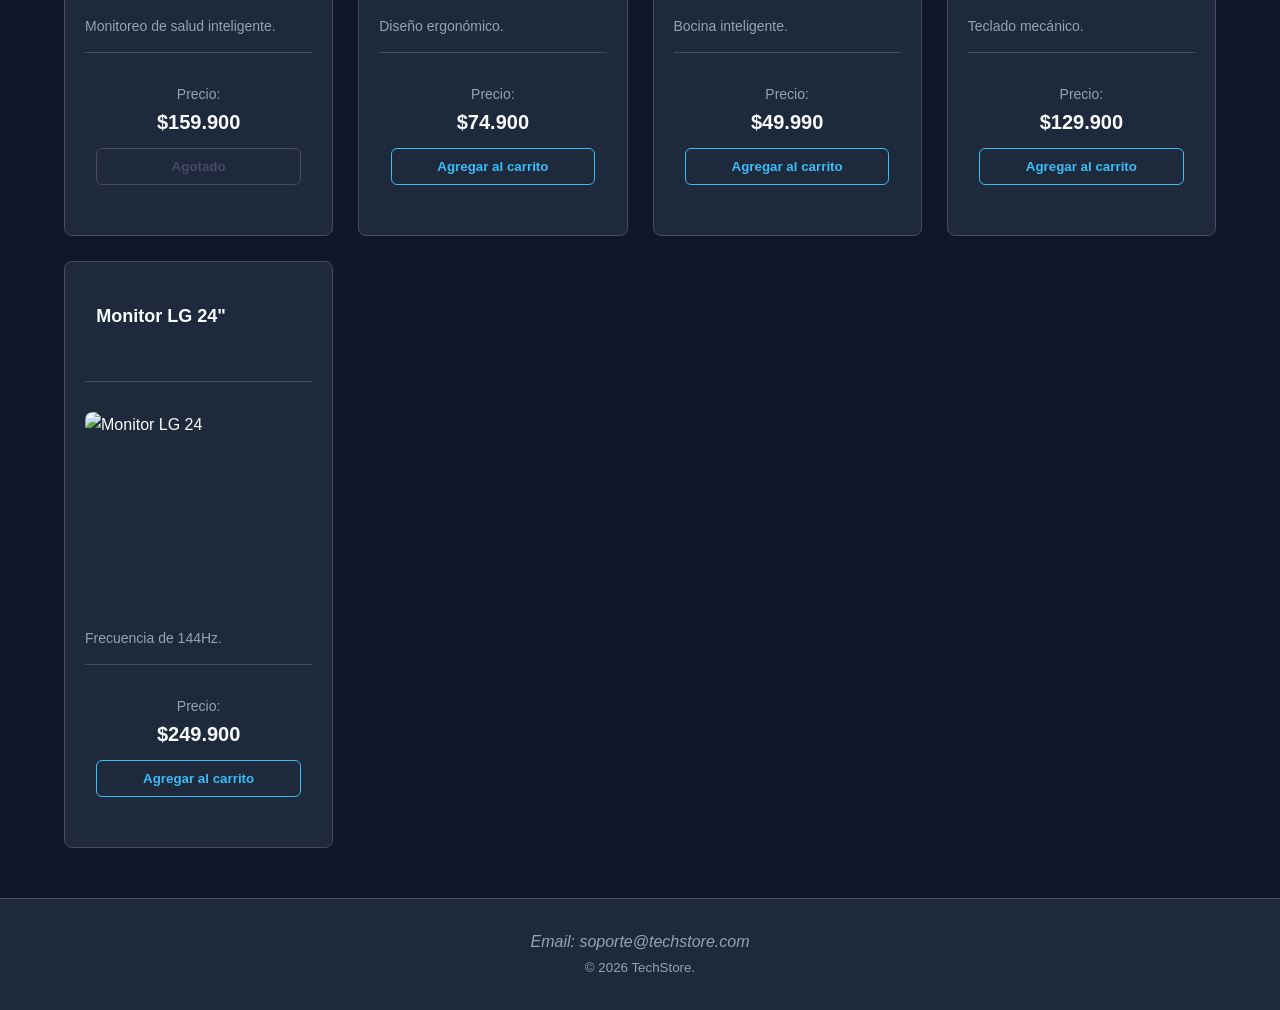
==== commit d6210837: "Add files via upload" ====
--- a/Proyecto HTML/index.html
+++ b/Proyecto HTML/index.html
@@ -10,7 +10,7 @@
 
     <header>
         <div class="logo">
-            <h1>TechStore</h1>
+            <h1>TechStore Wilmer</h1>
         </div>
         <form action="productos.html" method="GET">
             <input type="search" placeholder="Buscar productos..." aria-label="Buscar productos">
@@ -30,8 +30,9 @@
     <main>
         <section class="banner-promocional">
             <figure>
-                <img src="data:image/svg+xml;charset=UTF-8,%3Csvg%20xmlns%3D%22http%3A%2F%2Fwww.w3.org%2F2000%2Fsvg%22%20width%3D%22600%22%20height%3D%22300%22%3E%3Crect%20width%3D%22100%25%22%20height%3D%22100%25%22%20fill%3D%22%23334155%22%2F%3E%3Ctext%20x%3D%2250%25%22%20y%3D%2250%25%22%20dominant-baseline%3D%22middle%22%20text-anchor%3D%22middle%22%20fill%3D%22%2394a3b8%22%20font-family%3D%22sans-serif%22%20font-size%3D%2224%22%3EBanner%3C%2Ftext%3E%3C%2Fsvg%3E" alt="Promoción">
-                <figcaption>Presentamos los nuevos SoundPro X1</figcaption>
+            <img src="https://images.unsplash.com/photo-1484704849700-f032a568e944?w=600"
+             alt="SoundPro X1">
+            <figcaption>Presentamos los nuevos SoundPro X1</figcaption>
             </figure>
             <h1>Auriculares Inalámbricos SoundPro X1</h1>
             <p>Sonido premium, cancelación de ruido y hasta 30 horas de batería.</p>
@@ -65,8 +66,9 @@
             
             <article class="producto-tarjeta">
                 <header><h3>Smartphone Galaxy A54</h3></header>
-                <img src="data:image/svg+xml;charset=UTF-8,%3Csvg%20xmlns%3D%22http%3A%2F%2Fwww.w3.org%2F2000%2Fsvg%22%20width%3D%22300%22%20height%3D%22200%22%3E%3Crect%20width%3D%22100%25%22%20height%3D%22100%25%22%20fill%3D%22%23334155%22%2F%3E%3Ctext%20x%3D%2250%25%22%20y%3D%2250%25%22%20dominant-baseline%3D%22middle%22%20text-anchor%3D%22middle%22%20fill%3D%22%2394a3b8%22%20font-family%3D%22sans-serif%22%20font-size%3D%2220%22%3EFoto%3C%2Ftext%3E%3C%2Fsvg%3E" alt="Galaxy A54">
-                <p>Pantalla Super AMOLED.</p>
+                <img src="https://images.unsplash.com/photo-1511707171634-5f897ff02aa9?w=600"
+                alt="Samsung Galaxy A54">
+                     <p>Pantalla Super AMOLED.</p>
                 <footer>
                     <p>Precio: <strong>$409.900</strong></p>
                     <p>Oferta: <mark>15% OFF</mark></p>
@@ -76,7 +78,8 @@
 
             <article class="producto-tarjeta">
                 <header><h3>Lenovo IdeaPad 3</h3></header>
-                <img src="data:image/svg+xml;charset=UTF-8,%3Csvg%20xmlns%3D%22http%3A%2F%2Fwww.w3.org%2F2000%2Fsvg%22%20width%3D%22300%22%20height%3D%22200%22%3E%3Crect%20width%3D%22100%25%22%20height%3D%22100%25%22%20fill%3D%22%23334155%22%2F%3E%3Ctext%20x%3D%2250%25%22%20y%3D%2250%25%22%20dominant-baseline%3D%22middle%22%20text-anchor%3D%22middle%22%20fill%3D%22%2394a3b8%22%20font-family%3D%22sans-serif%22%20font-size%3D%2220%22%3EFoto%3C%2Ftext%3E%3C%2Fsvg%3E" alt="Lenovo IdeaPad 3">
+                <img src="https://images.unsplash.com/photo-1496181133206-80ce9b88a853?w=600"
+                alt="Laptop Gamer ASUS">
                 <p>Procesador AMD Ryzen 5.</p>
                 <footer>
                     <p>Precio: <strong>$699.900</strong></p>
@@ -86,7 +89,8 @@
 
             <article class="producto-tarjeta">
                 <header><h3>Sony WH-CH720N</h3></header>
-                <img src="data:image/svg+xml;charset=UTF-8,%3Csvg%20xmlns%3D%22http%3A%2F%2Fwww.w3.org%2F2000%2Fsvg%22%20width%3D%22300%22%20height%3D%22200%22%3E%3Crect%20width%3D%22100%25%22%20height%3D%22100%25%22%20fill%3D%22%23334155%22%2F%3E%3Ctext%20x%3D%2250%25%22%20y%3D%2250%25%22%20dominant-baseline%3D%22middle%22%20text-anchor%3D%22middle%22%20fill%3D%22%2394a3b8%22%20font-family%3D%22sans-serif%22%20font-size%3D%2220%22%3EFoto%3C%2Ftext%3E%3C%2Fsvg%3E" alt="Auriculares Sony">
+                <img src="https://images.unsplash.com/photo-1505740420928-5e560c06d30e?w=600"
+                alt="Sony WH-CH720N">
                 <p>Cancelación de ruido.</p>
                 <footer>
                     <p>Precio: <strong>$199.900</strong></p>
@@ -96,7 +100,8 @@
 
             <article class="producto-tarjeta">
                 <header><h3>Xiaomi Watch 2</h3></header>
-                <img src="data:image/svg+xml;charset=UTF-8,%3Csvg%20xmlns%3D%22http%3A%2F%2Fwww.w3.org%2F2000%2Fsvg%22%20width%3D%22300%22%20height%3D%22200%22%3E%3Crect%20width%3D%22100%25%22%20height%3D%22100%25%22%20fill%3D%22%23334155%22%2F%3E%3Ctext%20x%3D%2250%25%22%20y%3D%2250%25%22%20dominant-baseline%3D%22middle%22%20text-anchor%3D%22middle%22%20fill%3D%22%2394a3b8%22%20font-family%3D%22sans-serif%22%20font-size%3D%2220%22%3EFoto%3C%2Ftext%3E%3C%2Fsvg%3E" alt="Xiaomi Watch 2">
+                <img src="https://images.unsplash.com/photo-1546868871-7041f2a55e12?w=600"
+                alt="Xiaomi Watch 2">
                 <p>Monitoreo de salud inteligente.</p>
                 <footer>
                     <p>Precio: <strong>$159.900</strong></p>
@@ -106,7 +111,8 @@
 
             <article class="producto-tarjeta">
                 <header><h3>Control Xbox Series</h3></header>
-                <img src="data:image/svg+xml;charset=UTF-8,%3Csvg%20xmlns%3D%22http%3A%2F%2Fwww.w3.org%2F2000%2Fsvg%22%20width%3D%22300%22%20height%3D%22200%22%3E%3Crect%20width%3D%22100%25%22%20height%3D%22100%25%22%20fill%3D%22%23334155%22%2F%3E%3Ctext%20x%3D%2250%25%22%20y%3D%2250%25%22%20dominant-baseline%3D%22middle%22%20text-anchor%3D%22middle%22%20fill%3D%22%2394a3b8%22%20font-family%3D%22sans-serif%22%20font-size%3D%2220%22%3EFoto%3C%2Ftext%3E%3C%2Fsvg%3E" alt="Control Xbox">
+                <img src="https://images.unsplash.com/photo-1621259182978-fbf93132d53d?w=600"
+                alt="Control Xbox Series"> 
                 <p>Diseño ergonómico.</p>
                 <footer>
                     <p>Precio: <strong>$74.900</strong></p>
@@ -116,7 +122,8 @@
 
             <article class="producto-tarjeta">
                 <header><h3>Echo Dot 5ta Gen</h3></header>
-                <img src="data:image/svg+xml;charset=UTF-8,%3Csvg%20xmlns%3D%22http%3A%2F%2Fwww.w3.org%2F2000%2Fsvg%22%20width%3D%22300%22%20height%3D%22200%22%3E%3Crect%20width%3D%22100%25%22%20height%3D%22100%25%22%20fill%3D%22%23334155%22%2F%3E%3Ctext%20x%3D%2250%25%22%20y%3D%2250%25%22%20dominant-baseline%3D%22middle%22%20text-anchor%3D%22middle%22%20fill%3D%22%2394a3b8%22%20font-family%3D%22sans-serif%22%20font-size%3D%2220%22%3EFoto%3C%2Ftext%3E%3C%2Fsvg%3E" alt="Echo Dot">
+                <img src="https://images.unsplash.com/photo-1543512214-318c7553f230?w=600"
+                alt="Echo Dot 5ta Generación">
                 <p>Bocina inteligente.</p>
                 <footer>
                     <p>Precio: <strong>$49.990</strong></p>
@@ -126,7 +133,8 @@
 
             <article class="producto-tarjeta">
                 <header><h3>Logitech G Pro</h3></header>
-                <img src="data:image/svg+xml;charset=UTF-8,%3Csvg%20xmlns%3D%22http%3A%2F%2Fwww.w3.org%2F2000%2Fsvg%22%20width%3D%22300%22%20height%3D%22200%22%3E%3Crect%20width%3D%22100%25%22%20height%3D%22100%25%22%20fill%3D%22%23334155%22%2F%3E%3Ctext%20x%3D%2250%25%22%20y%3D%2250%25%22%20dominant-baseline%3D%22middle%22%20text-anchor%3D%22middle%22%20fill%3D%22%2394a3b8%22%20font-family%3D%22sans-serif%22%20font-size%3D%2220%22%3EFoto%3C%2Ftext%3E%3C%2Fsvg%3E" alt="Logitech G Pro">
+                <img src="https://images.unsplash.com/photo-1527814050087-3793815479db?w=600"
+                alt="Logitech G Pro">
                 <p>Teclado mecánico.</p>
                 <footer>
                     <p>Precio: <strong>$129.900</strong></p>
@@ -136,7 +144,8 @@
 
             <article class="producto-tarjeta">
                 <header><h3>Monitor LG 24"</h3></header>
-                <img src="data:image/svg+xml;charset=UTF-8,%3Csvg%20xmlns%3D%22http%3A%2F%2Fwww.w3.org%2F2000%2Fsvg%22%20width%3D%22300%22%20height%3D%22200%22%3E%3Crect%20width%3D%22100%25%22%20height%3D%22100%25%22%20fill%3D%22%23334155%22%2F%3E%3Ctext%20x%3D%2250%25%22%20y%3D%2250%25%22%20dominant-baseline%3D%22middle%22%20text-anchor%3D%22middle%22%20fill%3D%22%2394a3b8%22%20font-family%3D%22sans-serif%22%20font-size%3D%2220%22%3EFoto%3C%2Ftext%3E%3C%2Fsvg%3E" alt="Monitor LG">
+                <img src="https://images.unsplash.com/photo-1527443224154-c4a3942d3acf?w=600"
+                alt="Monitor LG 24">
                 <p>Frecuencia de 144Hz.</p>
                 <footer>
                     <p>Precio: <strong>$249.900</strong></p>
--- a/Proyecto HTML/style.css
+++ b/Proyecto HTML/style.css
@@ -11,7 +11,7 @@
     --text-muted: #94a3b8;     /* Texto secundario (gris claro) */
     --accent: #38bdf8;         /* Color de acento (cyan) */
     --accent-hover: #0ea5e9;   /* Color de acento al pasar el mouse */
-    --border-color: #475569;   /* Color de bordes */
+    --border-color: #4a4769;   /* Color de bordes */
     --font-family: 'Segoe UI', Roboto, Helvetica, Arial, sans-serif;
 }
 
